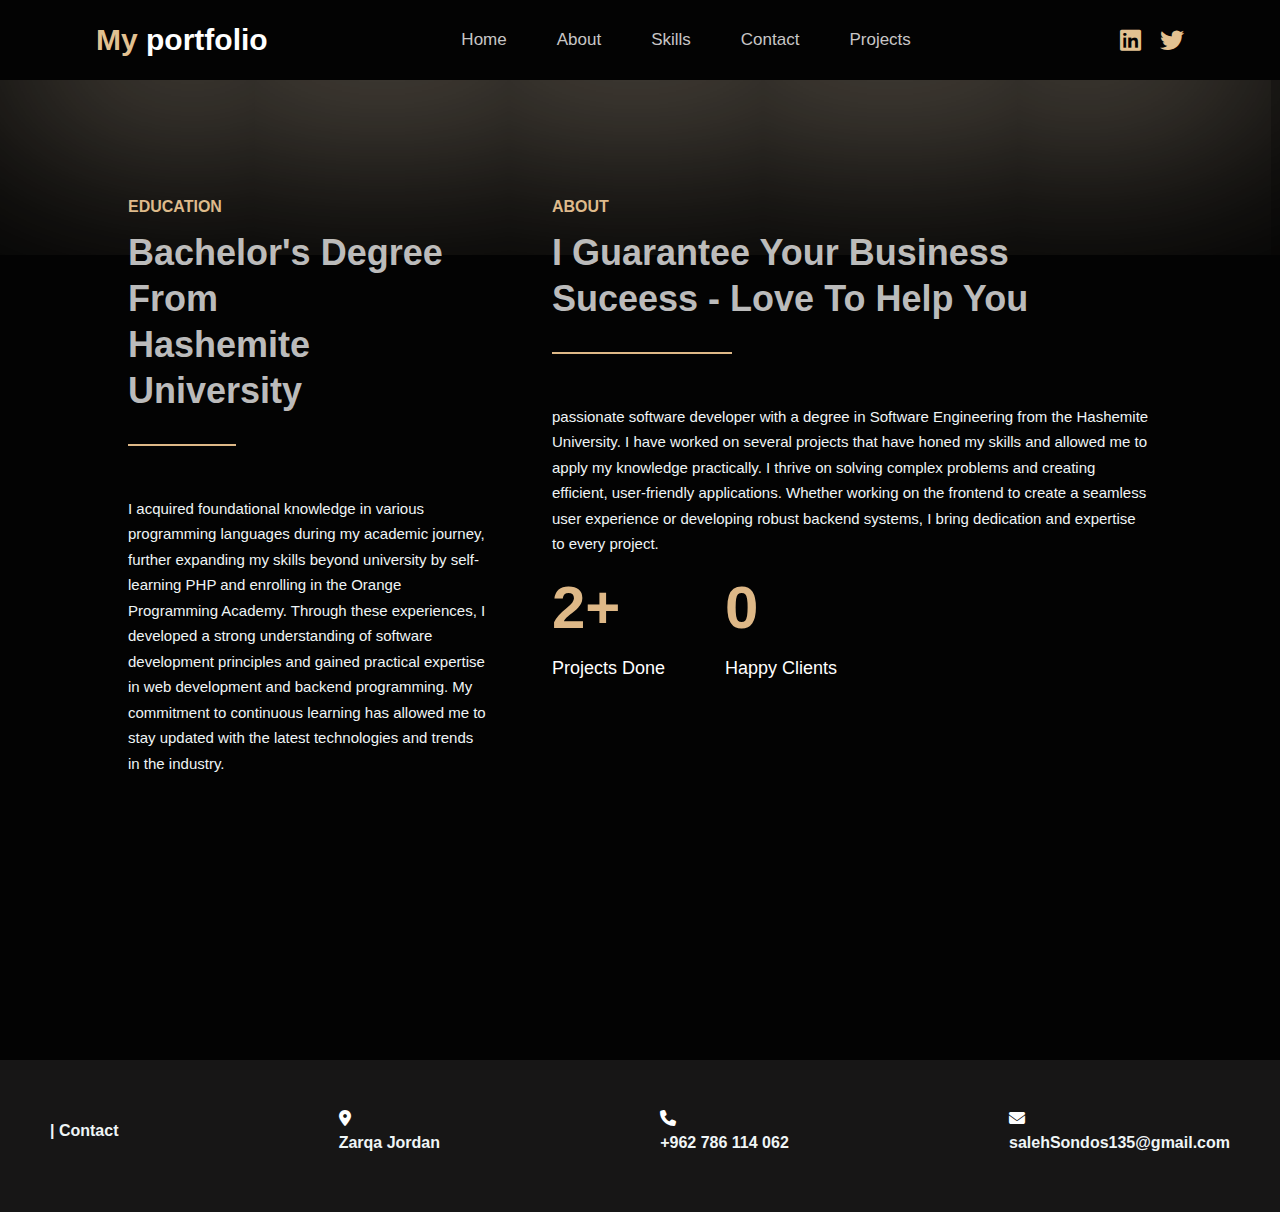
==== about.html @ d84f4a15 "Portfolio Website Project" ====
<!doctype html>
<html lang="en">
  <head>
    <meta charset="utf-8">
    <meta name="viewport" content="width=device-width, initial-scale=1">
    <title>About Me</title>
    <link rel="stylesheet" href="index.css">
    <link rel="stylesheet" href="https://cdnjs.cloudflare.com/ajax/libs/font-awesome/6.5.2/css/all.min.css">
  </head>
  <body>
<!---------------------header---------------------->
      <header>
        <nav>
         
          <a href="" class="logo"><span>My</span> portfolio</a>
          <ul class="links">
           <li><a href="index.html">Home</a></li>
           <li><a href="about.html">About</a></li>
           <li><a href="skills.html">Skills</a></li>
           <li><a href="contact.html">Contact</a></li>
           <li><a href="projects.html">Projects</a></li>
          </ul>

          <div class="social-links">
            <a href="https://github.com/SondosAlnbabteh"><i class="fa-brands fa-linkedin"></i></a>
            <a href=""><i class="fa-brands fa-twitter"></i></a>
          </div>
          <i id="btnMenu" class="fa-solid fa-bars"></i>
        </nav>
      </header>
<!---------------------end header---------------------->
<!-------------------------main------------------------->
<section class="about-me">
   <div class="education">
      <h4>Education</h4>
      <h1>Bachelor's degree from <br>Hashemite University</h1>
      <hr class="hr-about">
      <p>
        I acquired foundational knowledge in various programming languages during my academic journey, further expanding my skills beyond university by self-learning PHP and enrolling in the Orange Programming Academy. Through these experiences, I developed a strong understanding of software development principles and gained practical expertise in web development and backend programming. My commitment to continuous learning has allowed me to stay updated with the latest technologies and trends in the industry.</p>
   </div>

   <div class="text-about">
       <h4>About</h4>
       <h1>I guarantee your business<br>Suceess - Love to Help you</h1>
       <hr class="hr-about">
       <p>passionate software developer with a degree in Software Engineering from the Hashemite University. I have worked on several projects that have honed my skills and allowed me to apply my knowledge practically. I thrive on solving complex problems and creating efficient, user-friendly applications. Whether working on the frontend to create a seamless user experience or developing robust backend systems, I bring dedication and expertise to every project.
       </p>
       
       <div class="last-text">
          <div class="text1">
             <h3>2+</h3>
             <h5>Projects Done</h5>
          </div>

          <div class="text2">
             <h3>0</h3>
             <h5>Happy Clients</h5>
          </div>
       </div>
   </div>
</section>

<!-------------------------end main--------------------->
<!----------------footer--------------------->
      <footer class="footer-distributed">
      
           <div class="contact">
            |
            <a href="contact.html">Contact</a>
           </div>

           <div>
             <i class="fa-solid fa-location-dot"></i>
             <p>Zarqa Jordan</p>
           </div>

           <div>
             <i class="fa-solid fa-phone"></i>
             <a href="tel:+962 786 114 062"><p>+962 786 114 062</p></a>
           </div>
           
           <div>
             <i class="fa-solid fa-envelope"></i>
             <p><a href="mailto:salehsondos135@gmail.com">salehSondos135@gmail.com</a></p>
           </div>
       
      </footer>
    <!----------------/footer--------------------->
    <script>
      let btnMenu = document.getElementById("btnMenu");
      let NavLinks = document.querySelector(".links");

      btnMenu.onclick = function(){
        NavLinks.classList.toggle("active");
        btnMenu.classList.toggle("fa-times")
       
      }
    </script>
  </body>
</html>
---- index.css ----
*{
    padding: 0;
    margin: 0;
    box-sizing: border-box;
    font-family: sans-serif;
    text-decoration: none;
    color: #eff5f6;
}
body{
   background-color: #030303;
    margin: 0;
}
/********************navebar*********************/
header{
   
    background-color: #030303;
    top: 0;
    left: 0;
    right: 0;
    box-shadow: 1px 2px 240px rgb(223, 205, 180);
    z-index: 100;
    position: relative; 
}

header nav{
    display: flex;/*العناصر جمب بعض */
    justify-content: space-between;/*مشان يبعدوا عن بعض */
    align-items: center;/*نفس الصف*/
    width: 85%;
    margin: auto;
    height: 80px;
} 

header nav .logo{
    color: #fff;
    font-size: 30px;
    font-weight: bolder;
}
header nav .logo span{
    color: rgb(226, 193, 145);
}
header nav .links{
    display: flex;/*جمب بعض*/
    
}
header nav .links li{
    position: relative;
    margin: 0 25px; 
    height: 80px;
    line-height: 80px;/*مشلن يجوا بالنص*/
    list-style: none;
}
header nav .links li::after{
    position: absolute;
    content: '';
    bottom: 0;
    left: 0;
    width: 0%;
    height: 2px;
    background: rgb(226, 193, 145);
    transition: 0.3s;
}

header nav .links li:hover::after,
header nav .links li.active::after{
    width: 100%;
}
header nav .links li a{
    color: #c8c6c6;
    font-size: 17px;
}
header nav .social-links a i{
    color: rgb(226, 193, 145);
    font-size: 24px;
    margin-left: 15px;
}
header nav .social-links a i:hover{
    color: #fff;
}
/******************** end navebar*********************/
/*********************hero section*************************/
.hero-sec{
    height: 100vh;
    overflow: hidden;
}
.hero-sec .contanier{
    width: 85%;
    margin: auto;
    display: flex;
    justify-content: space-between;
    align-items: center;
    position: relative;
    height: 100%;
}
.hero-sec .contanier .div-text{
    width: 50%;
}
.hero-sec .contanier .div-text h1{
    color: #fff;
    font-size: 70px;
    margin-bottom: 10px;
}
.hero-sec .contanier .div-text span{
    font-size: 40px;
}
.hero-sec .contanier .div-text p{
    color: c8c6c6;
    font-size: 18px;
    margin: 10px 0px 50px;
    line-height: 1.7;/*بتبعد السطور عن بعض*/
}
.hero-sec .contanier .div-text .btn{
   color: #fff;
   border: 1px solid rgb(226, 193, 145);
   background-color: rgb(226, 193, 145);
   padding: 14px 40px;
   border-radius: 5px;
   transition: 0.3s;
}
.hero-sec .contanier .div-text .btn:hover{
    background: transparent;
}

#btnMenu{
    display: none;
}
/********************* end hero section*************************/

/*********card**********/
.card {
    box-shadow: 0 10px 30px white;
    transition: 0.3s;
    width: 30%;
    line-height: 3;
  }
  
  .card:hover {
    box-shadow: 15px 8px 50px white;
  }
  
  .info{
    padding: 5px 30px;
   
  }

  .info p{
    font-size: x-small;
  }
  /*********end card**********/
/***************contact page*****************/

.contact-container {
    
    border-radius: 5px;
    background-color: #171616;
    padding: 10px;
    max-width: 700px; /* قم بتحديد الحد الأقصى للعرض */
    margin: 0 auto; /* لتوسيط العنصر */
    overflow: hidden; /
  }

  .intro-contact{
    text-align:center;
    margin-top: 20px;
    margin-bottom: 30px;
  }

  .intro-contact h2{
   font-size: 30px;
   margin-bottom: 20px;
   color:rgb(226, 193, 145)
  }

  input[type=text],input[type=email], select, textarea {
    width: 100%;
    padding: 12px;
    border: 1px solid #ccc;
    border-radius: 4px;
    box-sizing: border-box;
    margin-bottom: 10px; /* تقليل المسافة بين الحقول */
  }
  
  input[type=submit] {
    background-color:rgb(226, 193, 145) ;
    color: white;
    padding: 12px 20px;
    border: none;
    border-radius: 4px;
    cursor: pointer;
    margin-top: 20px;
    width: 100%; /* لجعل الزر يمتد على كامل العرض */
  }
  
  input[type=submit]:hover {
    background-color: rgb(230, 210, 179);
  } 

  .column {
    width: 100%; /* لجعل الأعمدة تمتد على كامل العرض في الشاشات الصغيرة */
    padding: 10px;
  }

  .columnForm input{
    margin-bottom: 30px;

  }
  
  
  
 

/***************end contact page*****************/
/****************skills page***********************/
#classification{
    padding: 25px 0 25px 0;
   
}
#title-skills{
    padding: 40px 0 ;
    text-align: center;
    font-size: 2rem;
    font-family: Verdana;
}
#classify-row{
    display: flex;
    padding: 0 100px 0 100px;
  
}
#classify-col{
    box-shadow: 2px 2px 2px #bbb;
    border: 1px solid #bbb;
    background-color: #0c110d;
    margin: 10px;
    padding: 10px;
    flex: 1;
    text-align: center;
}
#classify-col h2{
    background-color: rgb(226, 193, 145);
    color: #131111;
    text-align: center;
    padding: 5px;
    
}
#classify-col h5{
    margin-bottom: 10px;
    line-height: 25px;
    margin-top: 10px;
}
#image{
  
    margin:20px auto;
    width: 100px;
    height: 100px;
    border-radius: 50%;
    padding: 5px;
    border: 2px solid rgb(24, 24, 23);
}
#image img{
    
    width: 100%;
    height: 100%;
    border-radius: 50%;
    object-fit: cover;
}



/*****************end skills page*****************/
/********************About page**********************/
.about-me{
    padding: 4% 10%;
    width: 100%;
    height: 100vh;
    display: flex;
  
    gap: 4rem;
}
.education{
    padding: 6% 0;
    max-width: 600px;
    color: #fff;
    font-size: 15px;
    font-weight: 400;
    line-height: 1.7;
    margin-bottom: 60px;
    flex: 1;
}
.text-about{
    padding: 6% 0;
}
.about-me h4{
    color: burlywood;
    font-size: 16px;
    font-weight: 600;
    text-transform: uppercase;
    margin-bottom: 10px;
}
.about-me h1{
    color: #bbb;
    font-size: 36px;
    text-transform: capitalize;
    font-weight: 700;
    line-height: 46px;
    margin-bottom: 30px;
}
.hr-about{
    width: 30%;
    border: none;
    height: 2px;
    background-color: burlywood;
    margin-bottom: 50px;
}
.text-about{
    max-width: 600px;
    color: #fff;
    font-size: 15px;
    font-weight: 400;
    line-height: 1.7;
    margin-bottom: 60px;
}
.last-text{
    display: flex;
}
.text1{
    margin-right: 60px;
}
.last-text h3{
    color: burlywood;
    font-size: 60px;
    font-weight: 700;
}
.last-text h5{
    color: #fff;
    font-size: 18px;
    font-weight: 500;
    line-height: 18px;
}

/******************end About page*********************/
/******************projects page*****************/
.contener-projects{
    align-items: center;
}
.projects-titel{
    color: #fff;
    text-align: center;
    margin-top: 5%;
    font-size: 50px;
}

.project-description{
   line-height: 30px;
}

.container-projects {
    padding: 64px;
  }
  
  .row-projects:after {
    content: "";
    display: table;
    clear: both
  }
  
  .column-55 {
    float: left;
    width: 55.66666%;
    padding: 30px;
  }
  
  .column-33 {
    float: left;
    width: 33.33333%;
    padding: 20px;
  }
  
  .large-font {
    margin-bottom:15px ;
    font-size: 28px;
  }
  
  .xlarge-font {
    font-size: 54px
  }
  
  .button {
    border: none;
    color: white;
    padding: 14px 28px;
    font-size: 16px;
    cursor: pointer;
    background-color: burlywood;
    margin-top: 40px;
  }
  
  video{
    display: block;
    height: auto;
    max-width: 100%;
  }
  
  @media screen and (max-width: 1000px) {
    .column-55,
    .column-33 {
      width: 100%;
      text-align: center;
    }
    video{
      margin: auto;
    }
    .projects-titel{
        
        font-size: 30px;
    }
    .project-description{
        line-height: 20px;
     }
     .large-font {
       
        font-size: 18px;
      }
      
      .xlarge-font {
        font-size: 44px
      }
      .button {
       
        font-size: 10px;
       
      }
     
  }
/******************end projects page*****************/
/****************footer****************/

.footer-distributed{
    background-color: #171616;
    box-sizing: border-box;
    widows: 100%;
    text-align: left;
    font: bold 16px sans-serif;
    padding: 50px 50px 60px 50px;
    margin-top: 80px;
    display: flex;/*العناصر جمب بعض */
    justify-content: space-between;/*مشان يبعدوا عن بعض */
    align-items: center;/*نفس الصف*/
  
}


.footer-distributed i{
    margin-bottom: 8px;
    color: #ffff;
}

.contact a:hover{
color: rgb(226, 193, 145);
}

 
/******end footer**/


/*  Responsive */

@media (max-width : 888px) {
    header nav .links{
        position: absolute;
        top: 100%;
        right: -450px;
        flex-direction: column;
        background-color:rgb(0, 0, 0) ;
        border-left: 1px solid #444444a8;
        width: 400px;
        height: 100vh;
        z-index: 100;
        text-align: center;
        padding: 20px 0;
        transition: 0.3s;
    }
    header nav .links.active{
        right: 0;
    }
    .social-links{

        display: none;
    }
    #btnMenu{
        display: block;
        font-size: 30px;
    }
    .hero-sec{
        height: auto;
    }

    .hero-sec .contanier{
        flex-direction: column;
    }

    .hero-sec .contanier .div-text{
        width: 80%;
        margin-top:150px;
        margin-bottom: 60px;
        text-align: center;
    }

    .hero-sec .contanier .dic-img{
        position: relative;
        width: 50%;
    }

    .hero-sec .contanier .div-text h1{
    
        font-size: 50px;
   
    }

    .hero-sec .contanier .div-text span{
        font-size: 30px;
    }

    /*************Responsive card************/
    .card:hover {
        box-shadow: 2px 2px 10px  white;
      }
      
      .card{
        line-height: 2;
        font-size: small;
      }

    /*********end Responsive card************/

    /**********Responsive footer**********/
    
    footer{
        position: static;
    }

    .footer-distributed  
    {
        display: block;
        width: 100%;
        margin-bottom: 40px;
        text-align: center; 
       
    }

    /**********end Responsive footer**********/
    /**********Responsive skills page**********/

    #classify-row{
        flex-wrap: wrap;
        padding: 0 10px 0 10px;
    }
    /**********end Responsive skills page**********/
    

}

 /**********Responsive about page**********/
 @media(max-width:1385) {
 .about-me{
    padding: 4% 4%;
    transition: .3s;
 }
 .education{
    width: 500px;
    height: auto;
    transition: .3s;
 }
}
 @media(max-width:1240px){
    .text-about h1{
        font-size: 30px;
        transition: .3s;
    }
 }
 @media (max-width:1040px) {
    .about-me{
        flex-wrap: wrap;
        height: 100%;
      
    }
    .main-img img{
        padding-top: 40px;
    }
 }
 /**********end Responsive about page**********/

@media (max-width:437px)
{
    .hero-sec .contanier .div-text h1{
    
        font-size: 35px;
   
    }
    .hero-sec .contanier .div-text span{
        font-size: 25px;
    }
    .hero-sec .contanier .div-text p{
        font-size: 16px;
    }
    
}
/***************Responsive contact page*****************/
@media screen and (max-width: 700px) {
    .column, input[type=submit] {
      width: 100%;
      margin-top: 0;
    }
  }
  @media screen and (max-width: 1147px) {
    .column, input[type=submit] {
      width: 100%;
      margin-top: 0;
    }
  }
  /***************end Responsive contact page*****************/
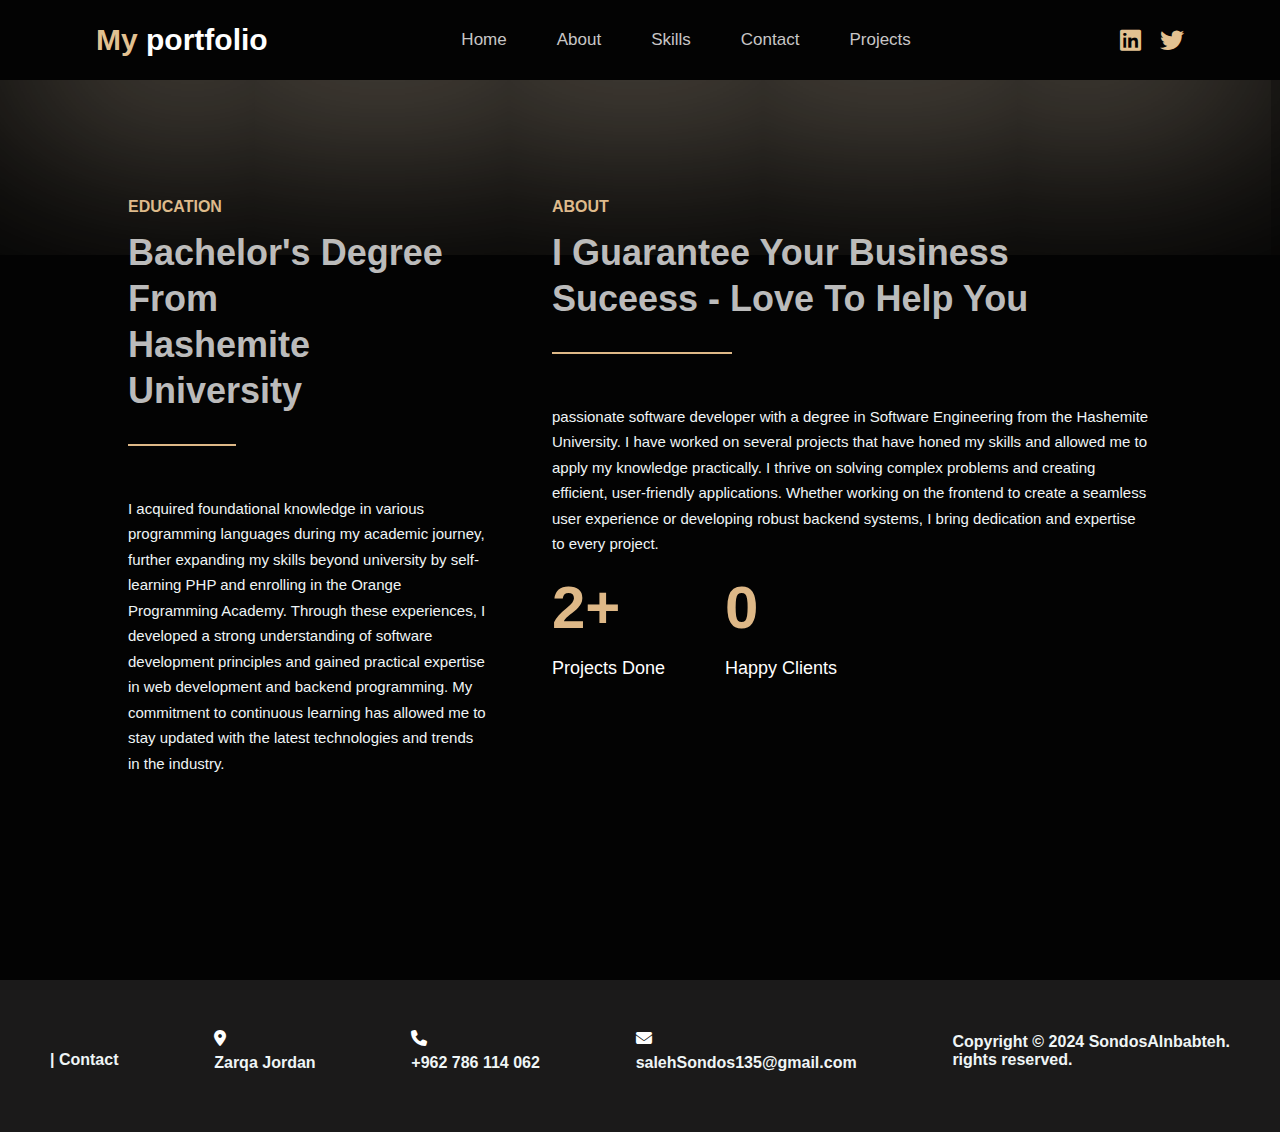
==== commit f8975bd3: "portfolio website" ====
--- a/about.html
+++ b/about.html
@@ -65,6 +65,7 @@
       <footer class="footer-distributed">
       
            <div class="contact">
+            <br>
             |
             <a href="contact.html">Contact</a>
            </div>
@@ -83,6 +84,10 @@
              <i class="fa-solid fa-envelope"></i>
              <p><a href="mailto:salehsondos135@gmail.com">salehSondos135@gmail.com</a></p>
            </div>
+
+           <div>
+            <p>Copyright © 2024 SondosAlnbabteh.<p> rights reserved.</p></p>
+          </div>
        
       </footer>
     <!----------------/footer--------------------->
--- a/index.css
+++ b/index.css
@@ -6,6 +6,7 @@
     text-decoration: none;
     color: #eff5f6;
 }
+
 body{
    background-color: #030303;
     margin: 0;
@@ -47,7 +48,7 @@
     position: relative;
     margin: 0 25px; 
     height: 80px;
-    line-height: 80px;/*مشلن يجوا بالنص*/
+    line-height: 80px;/*مشان يجوا بالنص*/
     list-style: none;
 }
 header nav .links li::after{
@@ -61,8 +62,8 @@
     transition: 0.3s;
 }
 
-header nav .links li:hover::after,
-header nav .links li.active::after{
+header nav .links li:hover::after
+{
     width: 100%;
 }
 header nav .links li a{
@@ -107,7 +108,7 @@
     color: c8c6c6;
     font-size: 18px;
     margin: 10px 0px 50px;
-    line-height: 1.7;/*بتبعد السطور عن بعض*/
+    line-height: 1.7;
 }
 .hero-sec .contanier .div-text .btn{
    color: #fff;
@@ -128,14 +129,14 @@
 
 /*********card**********/
 .card {
-    box-shadow: 0 10px 30px white;
+    box-shadow: 0 5px 20px white;
     transition: 0.3s;
     width: 30%;
     line-height: 3;
   }
   
   .card:hover {
-    box-shadow: 15px 8px 50px white;
+    box-shadow: 1px 8px 25px white;
   }
   
   .info{
@@ -171,13 +172,13 @@
    color:rgb(226, 193, 145)
   }
 
-  input[type=text],input[type=email], select, textarea {
+  input[type=text],input[type=email], textarea {
     width: 100%;
     padding: 12px;
     border: 1px solid #ccc;
     border-radius: 4px;
     box-sizing: border-box;
-    margin-bottom: 10px; /* تقليل المسافة بين الحقول */
+    margin-bottom: 10px; 
   }
   
   input[type=submit] {
@@ -195,8 +196,8 @@
     background-color: rgb(230, 210, 179);
   } 
 
-  .column {
-    width: 100%; /* لجعل الأعمدة تمتد على كامل العرض في الشاشات الصغيرة */
+  .columnForm {
+    width: 100%; 
     padding: 10px;
   }
 
@@ -207,8 +208,6 @@
   
   
   
- 
-
 /***************end contact page*****************/
 /****************skills page***********************/
 #classification{
@@ -273,7 +272,6 @@
     width: 100%;
     height: 100vh;
     display: flex;
-  
     gap: 4rem;
 }
 .education{
@@ -281,7 +279,7 @@
     max-width: 600px;
     color: #fff;
     font-size: 15px;
-    font-weight: 400;
+    font-weight: 200;
     line-height: 1.7;
     margin-bottom: 60px;
     flex: 1;
@@ -350,11 +348,15 @@
 }
 
 .project-description{
+
    line-height: 30px;
+
 }
 
 .container-projects {
+
     padding: 64px;
+    
   }
   
   .row-projects:after {
@@ -406,8 +408,13 @@
       width: 100%;
       text-align: center;
     }
-    video{
+    video,
+    .portfolioImg{
       margin: auto;
+    }
+    .column-33 img{
+        width: 50%;
+        height: 20%;
     }
     .projects-titel{
         
@@ -435,16 +442,16 @@
 /****************footer****************/
 
 .footer-distributed{
-    background-color: #171616;
-    box-sizing: border-box;
-    widows: 100%;
+    background-color: rgb(27, 26, 26);
+
+   
     text-align: left;
     font: bold 16px sans-serif;
     padding: 50px 50px 60px 50px;
-    margin-top: 80px;
-    display: flex;/*العناصر جمب بعض */
-    justify-content: space-between;/*مشان يبعدوا عن بعض */
-    align-items: center;/*نفس الصف*/
+  
+    display: flex;
+    justify-content: space-between;
+    align-items: center;
   
 }
 
@@ -482,8 +489,8 @@
     header nav .links.active{
         right: 0;
     }
+    
     .social-links{
-
         display: none;
     }
     #btnMenu{
@@ -521,13 +528,16 @@
     }
 
     /*************Responsive card************/
-    .card:hover {
-        box-shadow: 2px 2px 10px  white;
-      }
-      
+   
       .card{
         line-height: 2;
         font-size: small;
+        overflow: hidden; 
+        box-shadow: 0px 3px 3px  white;
+      }
+      .info{
+        padding: 5px 15px;
+       
       }
 
     /*********end Responsive card************/
@@ -606,13 +616,13 @@
 }
 /***************Responsive contact page*****************/
 @media screen and (max-width: 700px) {
-    .column, input[type=submit] {
+    .columnForm, input[type=submit] {
       width: 100%;
       margin-top: 0;
     }
   }
   @media screen and (max-width: 1147px) {
-    .column, input[type=submit] {
+    .columnForm, input[type=submit] {
       width: 100%;
       margin-top: 0;
     }
